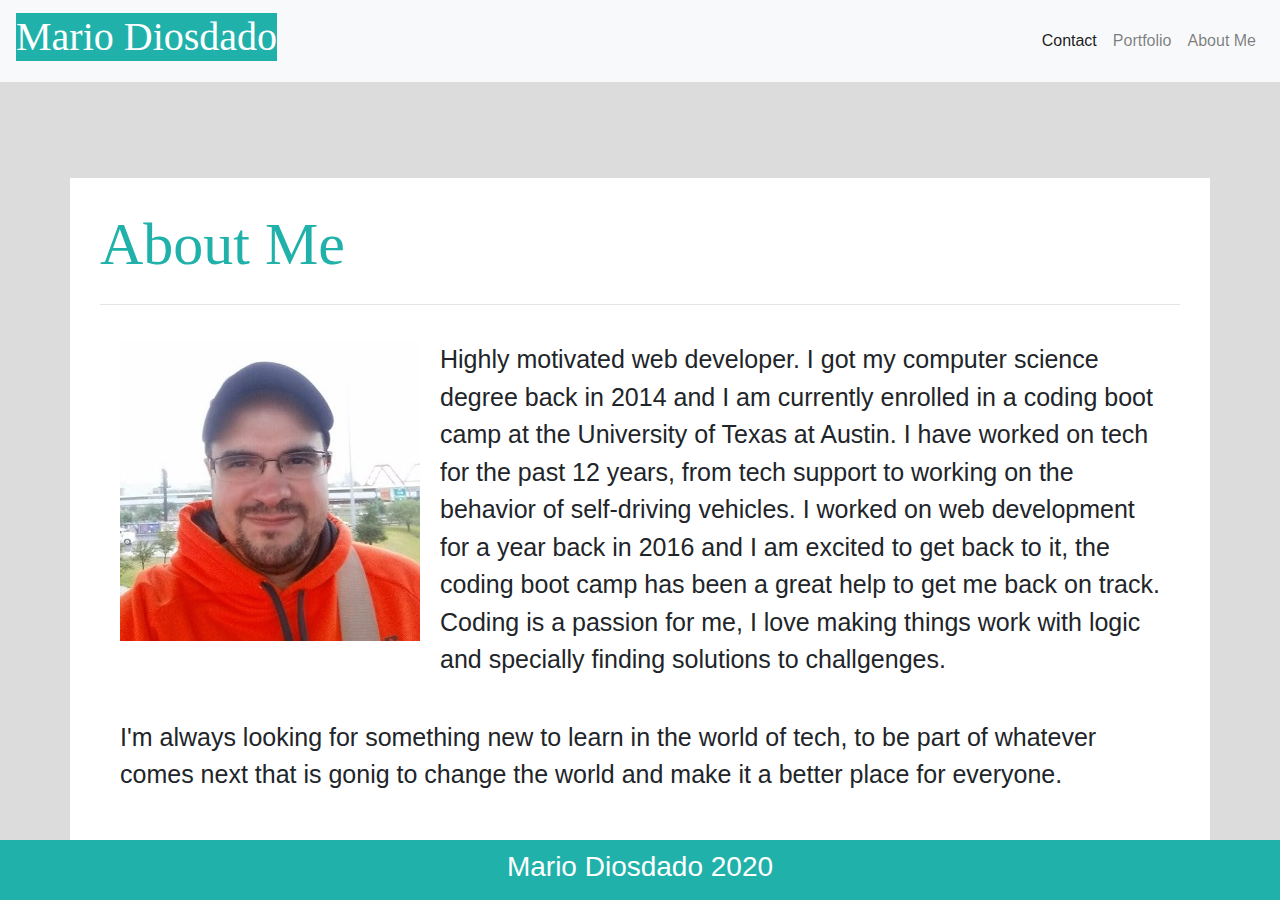
==== index.html @ bbf00029 "Portfolio and readme updated" ====
<!DOCTYPE html>
<html lang="en">

<head>
    <meta charset="UTF-8">
    <meta name="viewport" content="width=device-width, initial-scale=1.0">
    <title>Mario Diosdado</title>
    <link rel="stylesheet" href="https://stackpath.bootstrapcdn.com/bootstrap/4.5.2/css/bootstrap.min.css"
        integrity="sha384-JcKb8q3iqJ61gNV9KGb8thSsNjpSL0n8PARn9HuZOnIxN0hoP+VmmDGMN5t9UJ0Z" crossorigin="anonymous">
    <script src="https://code.jquery.com/jquery-3.5.1.slim.min.js"
        integrity="sha384-DfXdz2htPH0lsSSs5nCTpuj/zy4C+OGpamoFVy38MVBnE+IbbVYUew+OrCXaRkfj"
        crossorigin="anonymous"></script>
    <script src="https://cdn.jsdelivr.net/npm/popper.js@1.16.1/dist/umd/popper.min.js"
        integrity="sha384-9/reFTGAW83EW2RDu2S0VKaIzap3H66lZH81PoYlFhbGU+6BZp6G7niu735Sk7lN"
        crossorigin="anonymous"></script>
    <script src="https://stackpath.bootstrapcdn.com/bootstrap/4.5.2/js/bootstrap.min.js"
        integrity="sha384-B4gt1jrGC7Jh4AgTPSdUtOBvfO8shuf57BaghqFfPlYxofvL8/KUEfYiJOMMV+rV"
        crossorigin="anonymous"></script>
    <link rel="stylesheet" href="Assets/css/style.css">

</head>

<body>
    <!-- Navigation bar -->
    <nav class="navbar navbar-expand-lg navbar-light bg-light">
        <a class="navbar-brand" href="index.html">
            <h1>Mario Diosdado</h1>
        </a>
        <button class="navbar-toggler" type="button" data-toggle="collapse" data-target="#navbarNavAltMarkup"
            aria-controls="navbarNavAltMarkup" aria-expanded="false" aria-label="Toggle navigation">
            <span class="navbar-toggler-icon"></span>
        </button>
        <div class="collapse navbar-collapse" id="navbarNavAltMarkup">
            <div class="navbar-nav">
                <a class="nav-link active" href="contact.html">Contact <span class="sr-only">(current)</span></a>
                <a class="nav-link" href="portfolio.html">Portfolio</a>
                <a class="nav-link" href="index.html">About Me</a>
            </div>
        </div>
    </nav>
    <br><br><br><br>
    <!-- Container for the main area -->
    <div class="container">
        <div class="row">
            <div class="col-md-12">
                <h1>About Me</h1>
            </div>
        </div>

        <hr>
        <!-- Image and about me section -->
        <main class="row">
            <div class="col-md-12">
                <img class="float-left img-fluid" src="Assets/Images/profile.jpg" alt="Mario Diosdado">
                <p>Highly motivated web developer. I got my computer science degree back in 2014 and I am currently
                    enrolled in a coding boot camp at the University of Texas at Austin.
                    I have worked on tech for the past 12 years, from tech support to working on the behavior of
                    self-driving vehicles.
                    I worked on web development for a year back in 2016 and I am excited to get back to it, the coding
                    boot camp has been a great help to get me back on track.
                    Coding is a passion for me, I love making things work with logic and specially finding solutions to
                    challgenges.
                </p>
            </div>
        </main>

        <div class="row">
            <div class="col-md-12">
                <p>I'm always looking for something new to learn in the world of tech, to be part of whatever comes next
                    that is gonig to change the world and make it a better place for everyone.
                </p>
            </div>
        </div>

    </div>
    <br>
    <!-- Footer section -->
    <footer>
        <div class="row">
            <div class="col-md-12">
                <h3>Mario Diosdado 2020</h3>
            </div>
        </div>
    </footer>


</body>

</html>
---- Assets/css/style.css ----
/* Navbar styles */
.navbar-nav { 
    margin-left: auto; 
} 

nav h1{
    color: white;
    background-color: lightseagreen;
    font-family: Cambria, Cochin, Georgia, Times, 'Times New Roman', serif;
}

p {
    font-size: 25px;
    margin: 20px;
}


body {
    background-color: gainsboro;
}
/* container stlye */
.container {
    background-color: white;
    padding: 30px;
   
}

.container h1 {
    font-size: 60px;
    font-family: Cambria, Cochin, Georgia, Times, 'Times New Roman', serif;
    font-weight: 300;
    color: lightseagreen;
}

img.float-left {
    margin: 20px;
    margin-bottom: 10px;

}

.btn-primary {
    background-color: lightseagreen;
    
}

.btn-primary:hover {
    background-color: rgb(84, 184, 167);
}
/* Class to center portfolio */
.center {
    display: block;
    margin-left: auto;
    margin-right: auto;
    margin-bottom: 20px;
}
/* Footer styles */
footer {
    position: fixed;
    bottom: 0;
    width: 100%;
    height: 60px;
    padding-top: 10px;
    left: 0;
    right: 0;
    background-color: lightseagreen;
    color: white;
    text-align: center;
}
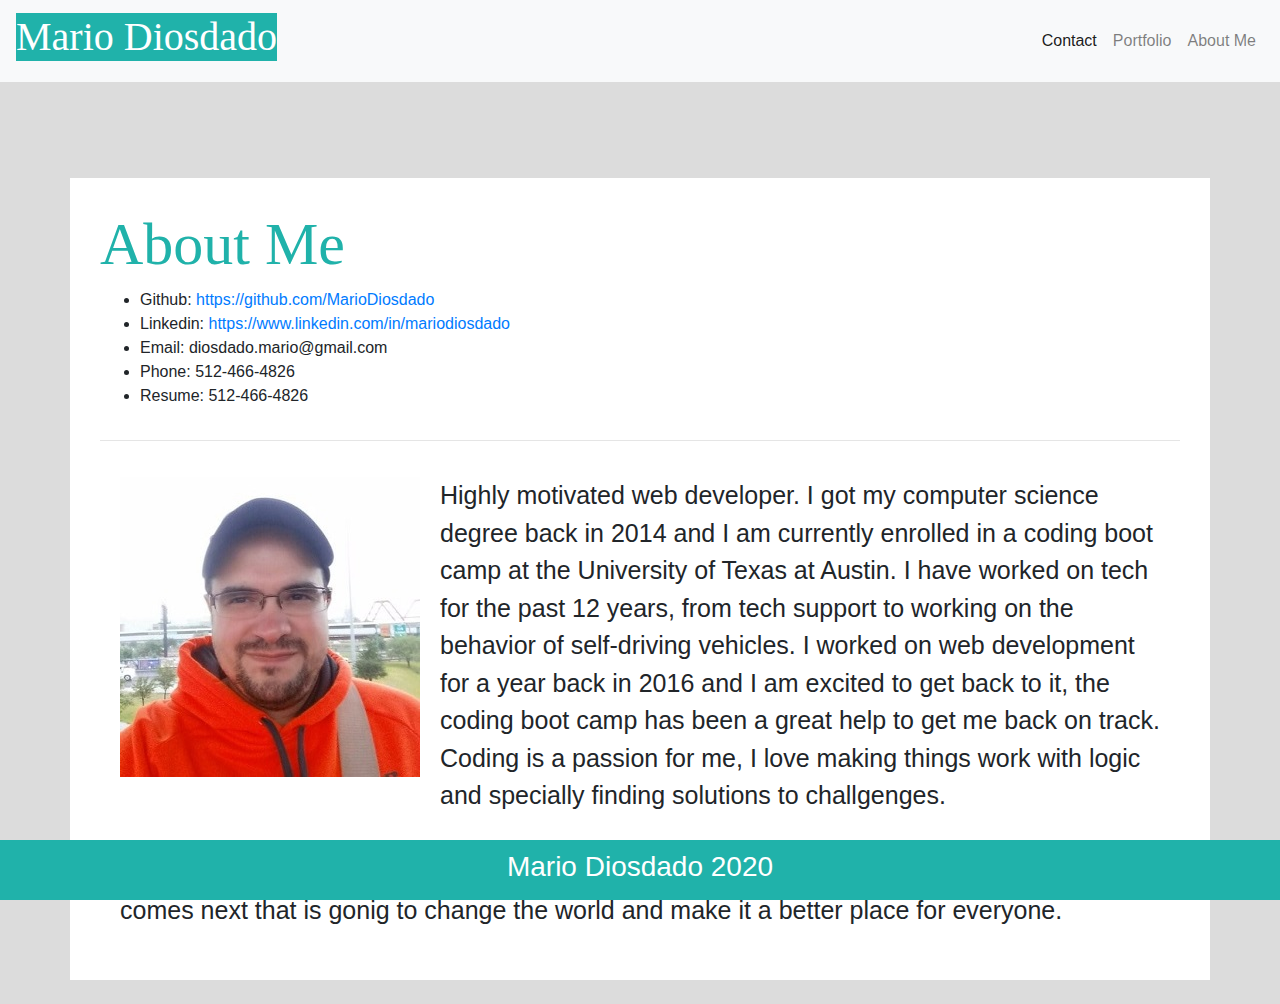
==== commit 078ef70d: "Added ul with info items and resume" ====
--- a/index.html
+++ b/index.html
@@ -44,6 +44,13 @@
         <div class="row">
             <div class="col-md-12">
                 <h1>About Me</h1>
+                <ul>
+                    <li>Github: <a href="https://github.com/MarioDiosdado">https://github.com/MarioDiosdado</a></li>
+                    <li>Linkedin: <a href="https://www.linkedin.com/in/mariodiosdado">https://www.linkedin.com/in/mariodiosdado</a></li>
+                    <li>Email: diosdado.mario@gmail.com</li>
+                    <li>Phone: 512-466-4826</li>
+                    <li>Resume: 512-466-4826</li>
+                </ul>
             </div>
         </div>
 
--- a/Assets/css/style.css
+++ b/Assets/css/style.css
@@ -65,4 +65,5 @@
     background-color: lightseagreen;
     color: white;
     text-align: center;
-}+}
+
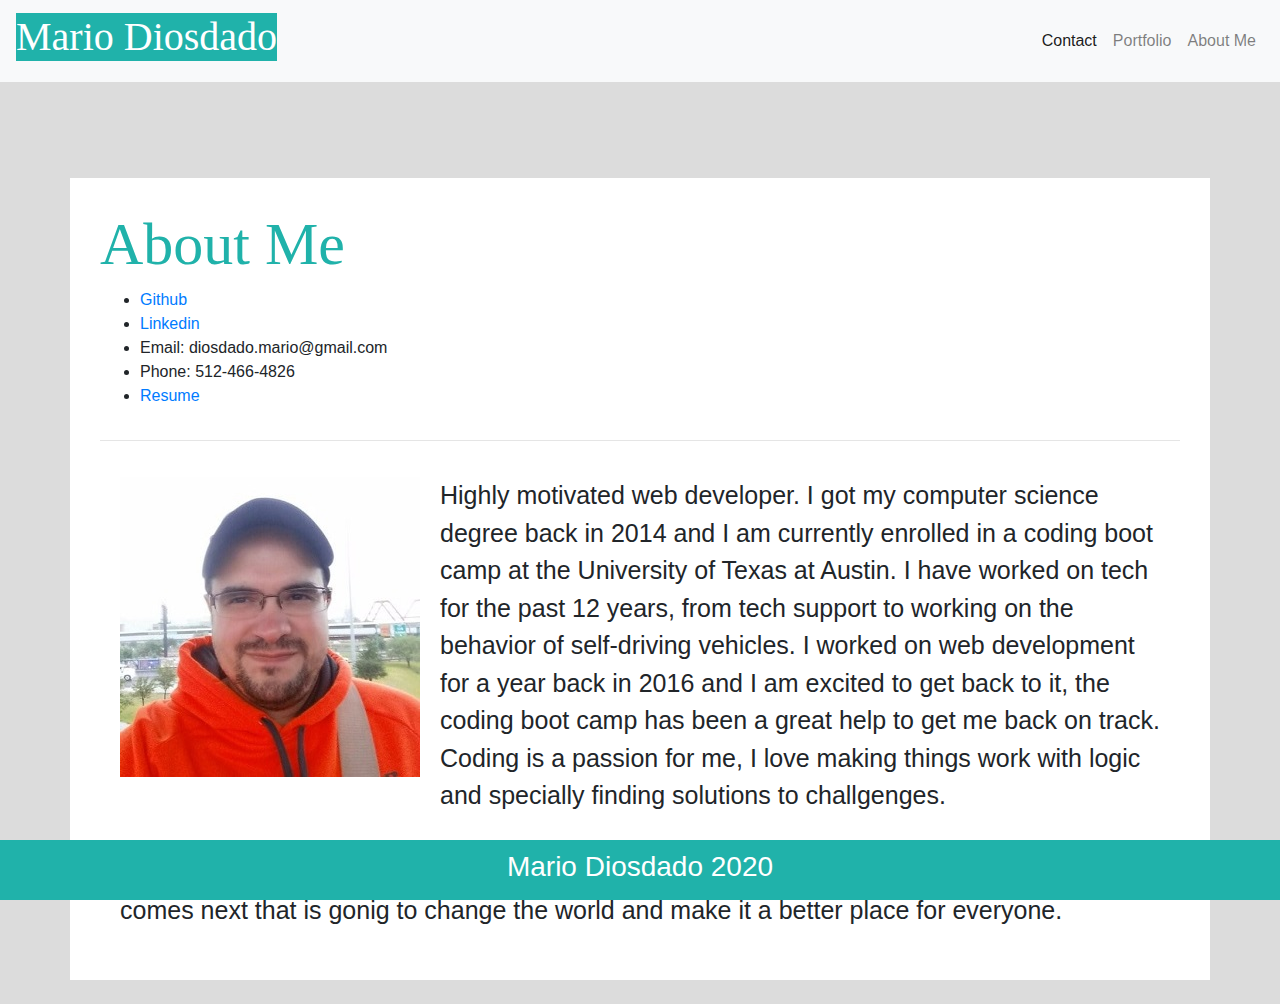
==== commit cda9a15d: "index ready" ====
--- a/index.html
+++ b/index.html
@@ -45,11 +45,11 @@
             <div class="col-md-12">
                 <h1>About Me</h1>
                 <ul>
-                    <li>Github: <a href="https://github.com/MarioDiosdado">https://github.com/MarioDiosdado</a></li>
-                    <li>Linkedin: <a href="https://www.linkedin.com/in/mariodiosdado">https://www.linkedin.com/in/mariodiosdado</a></li>
+                    <li><a href="https://github.com/MarioDiosdado">Github</a></li>
+                    <li><a href="https://www.linkedin.com/in/mariodiosdado">Linkedin</a></li>
                     <li>Email: diosdado.mario@gmail.com</li>
                     <li>Phone: 512-466-4826</li>
-                    <li>Resume: 512-466-4826</li>
+                    <li><a href="https://raw.githubusercontent.com/MarioDiosdado/mariodiosdado.github.io/078ef70dcb028cdf75b789ae1cb20a7131cfd253/Assets/Images/Mario%20Diosdado%202020.pdf">Resume</a></li></li>
                 </ul>
             </div>
         </div>
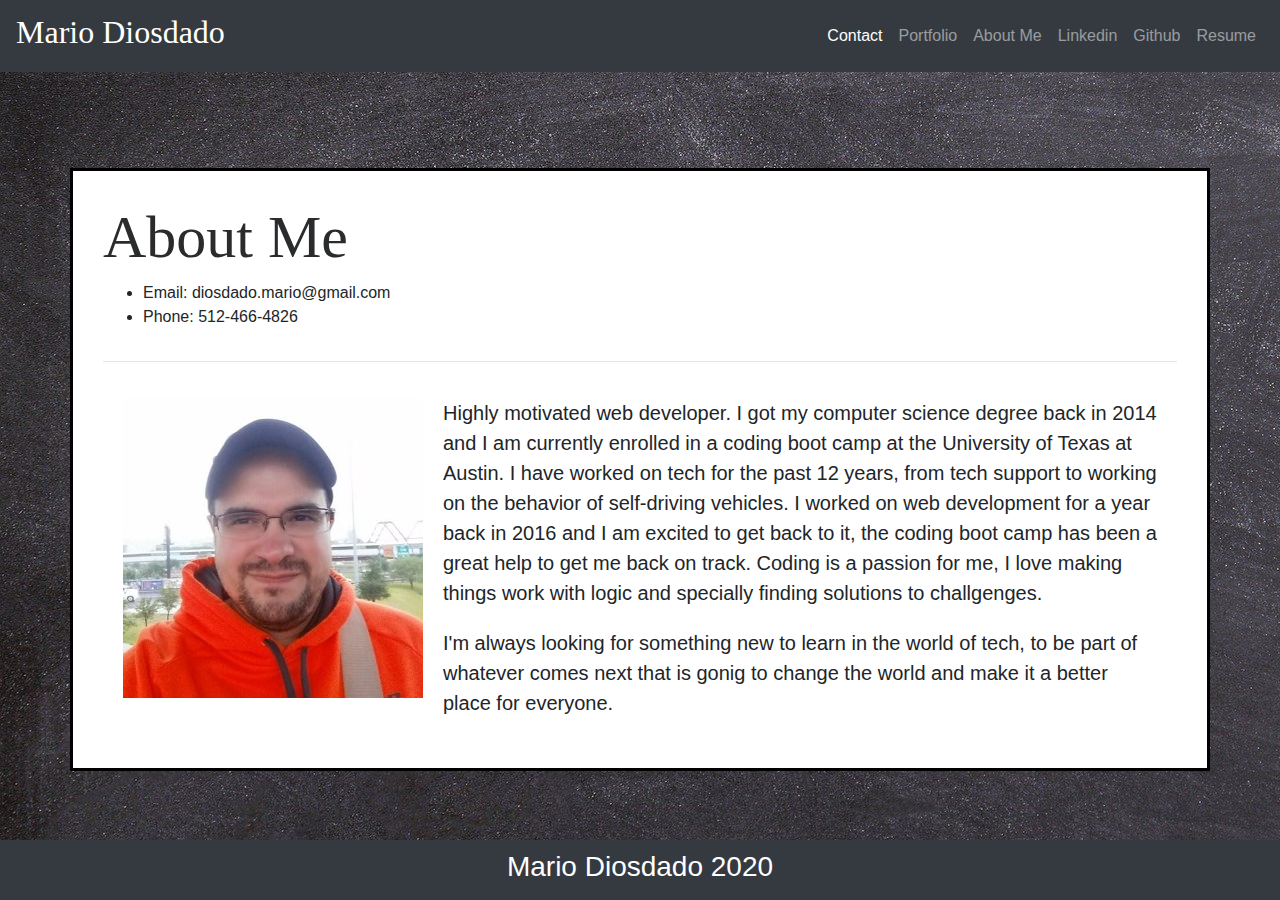
==== commit 5f855fe8: "Added styles" ====
--- a/index.html
+++ b/index.html
@@ -22,9 +22,9 @@
 
 <body>
     <!-- Navigation bar -->
-    <nav class="navbar navbar-expand-lg navbar-light bg-light">
+    <nav class="navbar navbar-expand-lg navbar-dark bg-dark">
         <a class="navbar-brand" href="index.html">
-            <h1>Mario Diosdado</h1>
+            <h2>Mario Diosdado</h2>
         </a>
         <button class="navbar-toggler" type="button" data-toggle="collapse" data-target="#navbarNavAltMarkup"
             aria-controls="navbarNavAltMarkup" aria-expanded="false" aria-label="Toggle navigation">
@@ -35,6 +35,10 @@
                 <a class="nav-link active" href="contact.html">Contact <span class="sr-only">(current)</span></a>
                 <a class="nav-link" href="portfolio.html">Portfolio</a>
                 <a class="nav-link" href="index.html">About Me</a>
+                <a class="nav-link" href="https://www.linkedin.com/in/mariodiosdado" target="_blank">Linkedin</a>
+                <a class="nav-link" href="https://github.com/MarioDiosdado" target="_blank">Github</a>
+                <a class="nav-link" href="https://raw.githubusercontent.com/MarioDiosdado/mariodiosdado.github.io/078ef70dcb028cdf75b789ae1cb20a7131cfd253/Assets/Images/Mario%20Diosdado%202020.pdf">Resume</a>
+                
             </div>
         </div>
     </nav>
@@ -45,11 +49,8 @@
             <div class="col-md-12">
                 <h1>About Me</h1>
                 <ul>
-                    <li><a href="https://github.com/MarioDiosdado">Github</a></li>
-                    <li><a href="https://www.linkedin.com/in/mariodiosdado">Linkedin</a></li>
                     <li>Email: diosdado.mario@gmail.com</li>
                     <li>Phone: 512-466-4826</li>
-                    <li><a href="https://raw.githubusercontent.com/MarioDiosdado/mariodiosdado.github.io/078ef70dcb028cdf75b789ae1cb20a7131cfd253/Assets/Images/Mario%20Diosdado%202020.pdf">Resume</a></li></li>
                 </ul>
             </div>
         </div>
@@ -68,14 +69,15 @@
                     Coding is a passion for me, I love making things work with logic and specially finding solutions to
                     challgenges.
                 </p>
+                <p>I'm always looking for something new to learn in the world of tech, to be part of whatever comes next
+                    that is gonig to change the world and make it a better place for everyone.
+                </p>
             </div>
         </main>
 
         <div class="row">
             <div class="col-md-12">
-                <p>I'm always looking for something new to learn in the world of tech, to be part of whatever comes next
-                    that is gonig to change the world and make it a better place for everyone.
-                </p>
+
             </div>
         </div>
 
--- a/Assets/css/style.css
+++ b/Assets/css/style.css
@@ -1,27 +1,33 @@
-/* Navbar styles */
+
+
 .navbar-nav { 
     margin-left: auto; 
+
 } 
 
-nav h1{
+nav h2{
     color: white;
-    background-color: lightseagreen;
+    
     font-family: Cambria, Cochin, Georgia, Times, 'Times New Roman', serif;
 }
 
 p {
-    font-size: 25px;
+    font-size: 20px;
     margin: 20px;
 }
 
 
 body {
+    background-image: url("../Images/background.jpg");
     background-color: gainsboro;
+    
 }
 /* container stlye */
 .container {
     background-color: white;
     padding: 30px;
+    border-style: solid;
+    border-color: black;
    
 }
 
@@ -29,7 +35,7 @@
     font-size: 60px;
     font-family: Cambria, Cochin, Georgia, Times, 'Times New Roman', serif;
     font-weight: 300;
-    color: lightseagreen;
+    color: #292b2c;
 }
 
 img.float-left {
@@ -39,7 +45,7 @@
 }
 
 .btn-primary {
-    background-color: lightseagreen;
+    background-color:#292b2c;
     
 }
 
@@ -62,7 +68,7 @@
     padding-top: 10px;
     left: 0;
     right: 0;
-    background-color: lightseagreen;
+    background-color: #343a40;
     color: white;
     text-align: center;
 }
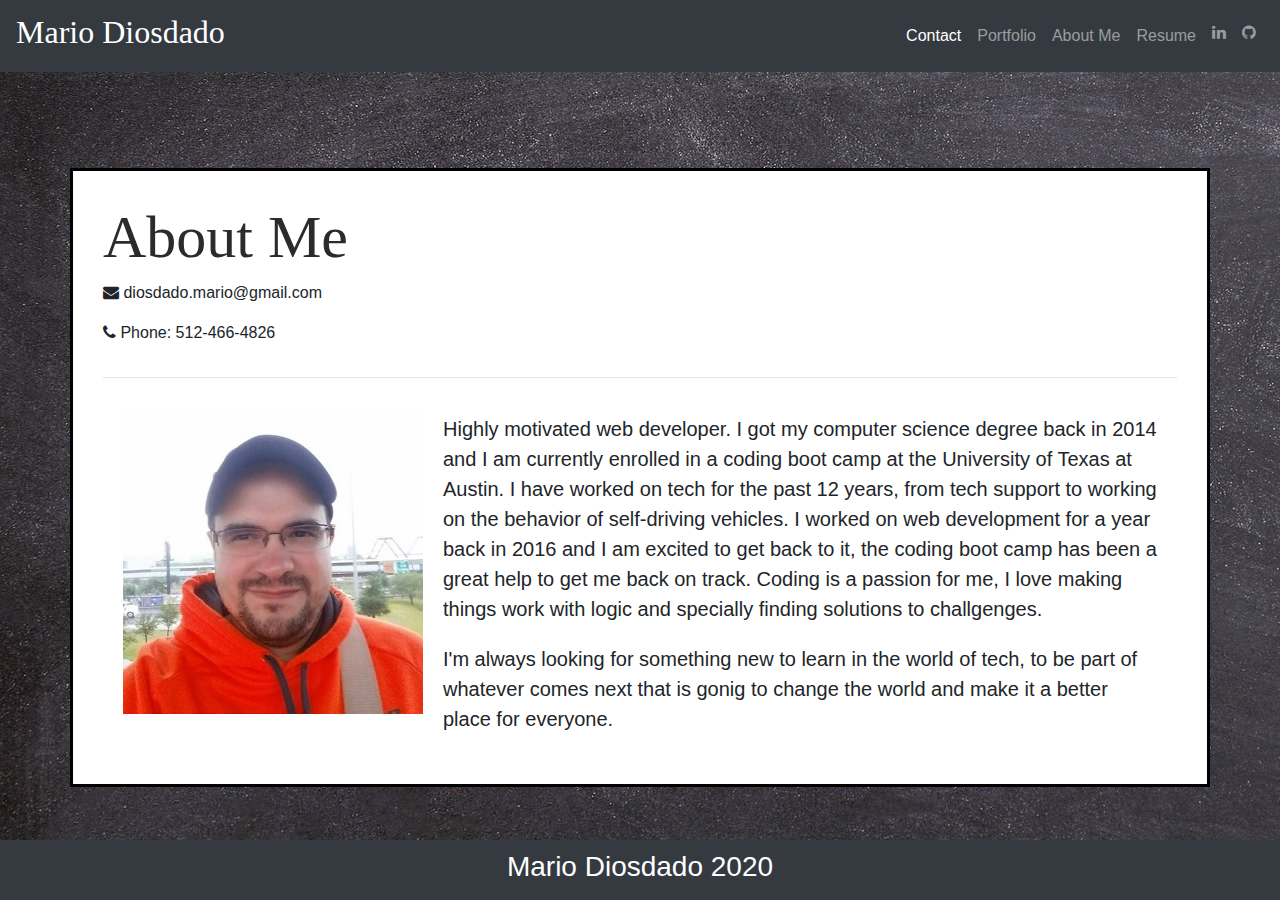
==== commit f2e72ee8: "Added icons" ====
--- a/index.html
+++ b/index.html
@@ -17,6 +17,7 @@
         integrity="sha384-B4gt1jrGC7Jh4AgTPSdUtOBvfO8shuf57BaghqFfPlYxofvL8/KUEfYiJOMMV+rV"
         crossorigin="anonymous"></script>
     <link rel="stylesheet" href="Assets/css/style.css">
+    <link rel="stylesheet" href="https://cdnjs.cloudflare.com/ajax/libs/font-awesome/4.7.0/css/font-awesome.min.css">
 
 </head>
 
@@ -35,9 +36,9 @@
                 <a class="nav-link active" href="contact.html">Contact <span class="sr-only">(current)</span></a>
                 <a class="nav-link" href="portfolio.html">Portfolio</a>
                 <a class="nav-link" href="index.html">About Me</a>
-                <a class="nav-link" href="https://www.linkedin.com/in/mariodiosdado" target="_blank">Linkedin</a>
-                <a class="nav-link" href="https://github.com/MarioDiosdado" target="_blank">Github</a>
                 <a class="nav-link" href="https://raw.githubusercontent.com/MarioDiosdado/mariodiosdado.github.io/078ef70dcb028cdf75b789ae1cb20a7131cfd253/Assets/Images/Mario%20Diosdado%202020.pdf">Resume</a>
+                <a class="nav-link fa fa-linkedin" href="https://www.linkedin.com/in/mariodiosdado" target="_blank"></a>
+                <a class="nav-link fa fa-github" href="https://github.com/MarioDiosdado" target="_blank"></a>
                 
             </div>
         </div>
@@ -48,10 +49,8 @@
         <div class="row">
             <div class="col-md-12">
                 <h1>About Me</h1>
-                <ul>
-                    <li>Email: diosdado.mario@gmail.com</li>
-                    <li>Phone: 512-466-4826</li>
-                </ul>
+                    <p><i class="fa fa-envelope"></i> diosdado.mario@gmail.com</p>
+                    <p><i class="fa fa-phone"></i> Phone: 512-466-4826</p>
             </div>
         </div>
 
--- a/Assets/css/style.css
+++ b/Assets/css/style.css
@@ -11,7 +11,7 @@
     font-family: Cambria, Cochin, Georgia, Times, 'Times New Roman', serif;
 }
 
-p {
+main p {
     font-size: 20px;
     margin: 20px;
 }
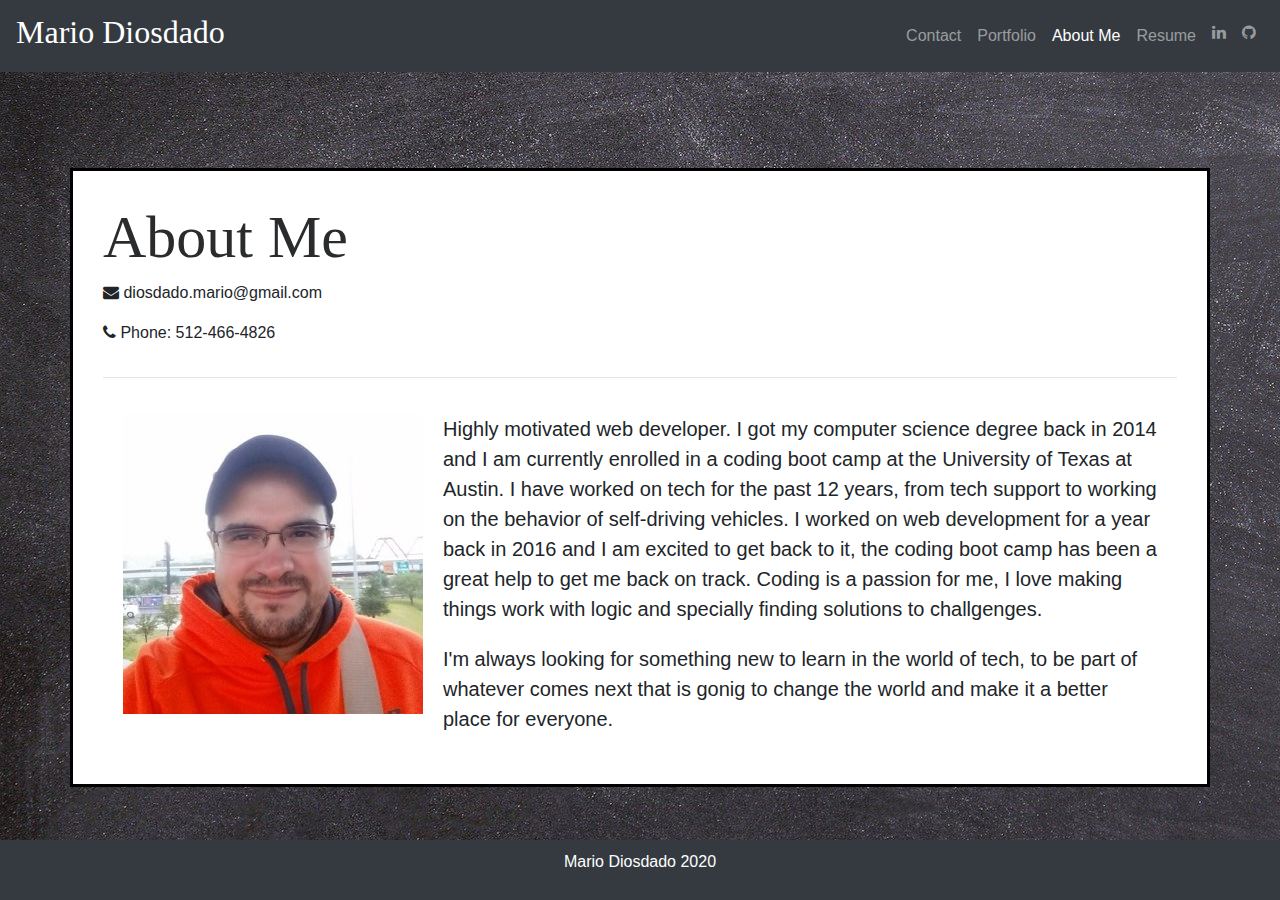
==== commit 4062d3f1: "Fixed active link issue" ====
--- a/index.html
+++ b/index.html
@@ -33,13 +33,12 @@
         </button>
         <div class="collapse navbar-collapse" id="navbarNavAltMarkup">
             <div class="navbar-nav">
-                <a class="nav-link active" href="contact.html">Contact <span class="sr-only">(current)</span></a>
+                <a class="nav-link" href="contact.html">Contact </a>
                 <a class="nav-link" href="portfolio.html">Portfolio</a>
-                <a class="nav-link" href="index.html">About Me</a>
+                <a class="nav-link active" href="index.html">About Me<span class="sr-only">(current)</span></a>
                 <a class="nav-link" href="https://raw.githubusercontent.com/MarioDiosdado/mariodiosdado.github.io/078ef70dcb028cdf75b789ae1cb20a7131cfd253/Assets/Images/Mario%20Diosdado%202020.pdf">Resume</a>
                 <a class="nav-link fa fa-linkedin" href="https://www.linkedin.com/in/mariodiosdado" target="_blank"></a>
                 <a class="nav-link fa fa-github" href="https://github.com/MarioDiosdado" target="_blank"></a>
-                
             </div>
         </div>
     </nav>
@@ -86,7 +85,7 @@
     <footer>
         <div class="row">
             <div class="col-md-12">
-                <h3>Mario Diosdado 2020</h3>
+                <p>Mario Diosdado 2020</p>
             </div>
         </div>
     </footer>
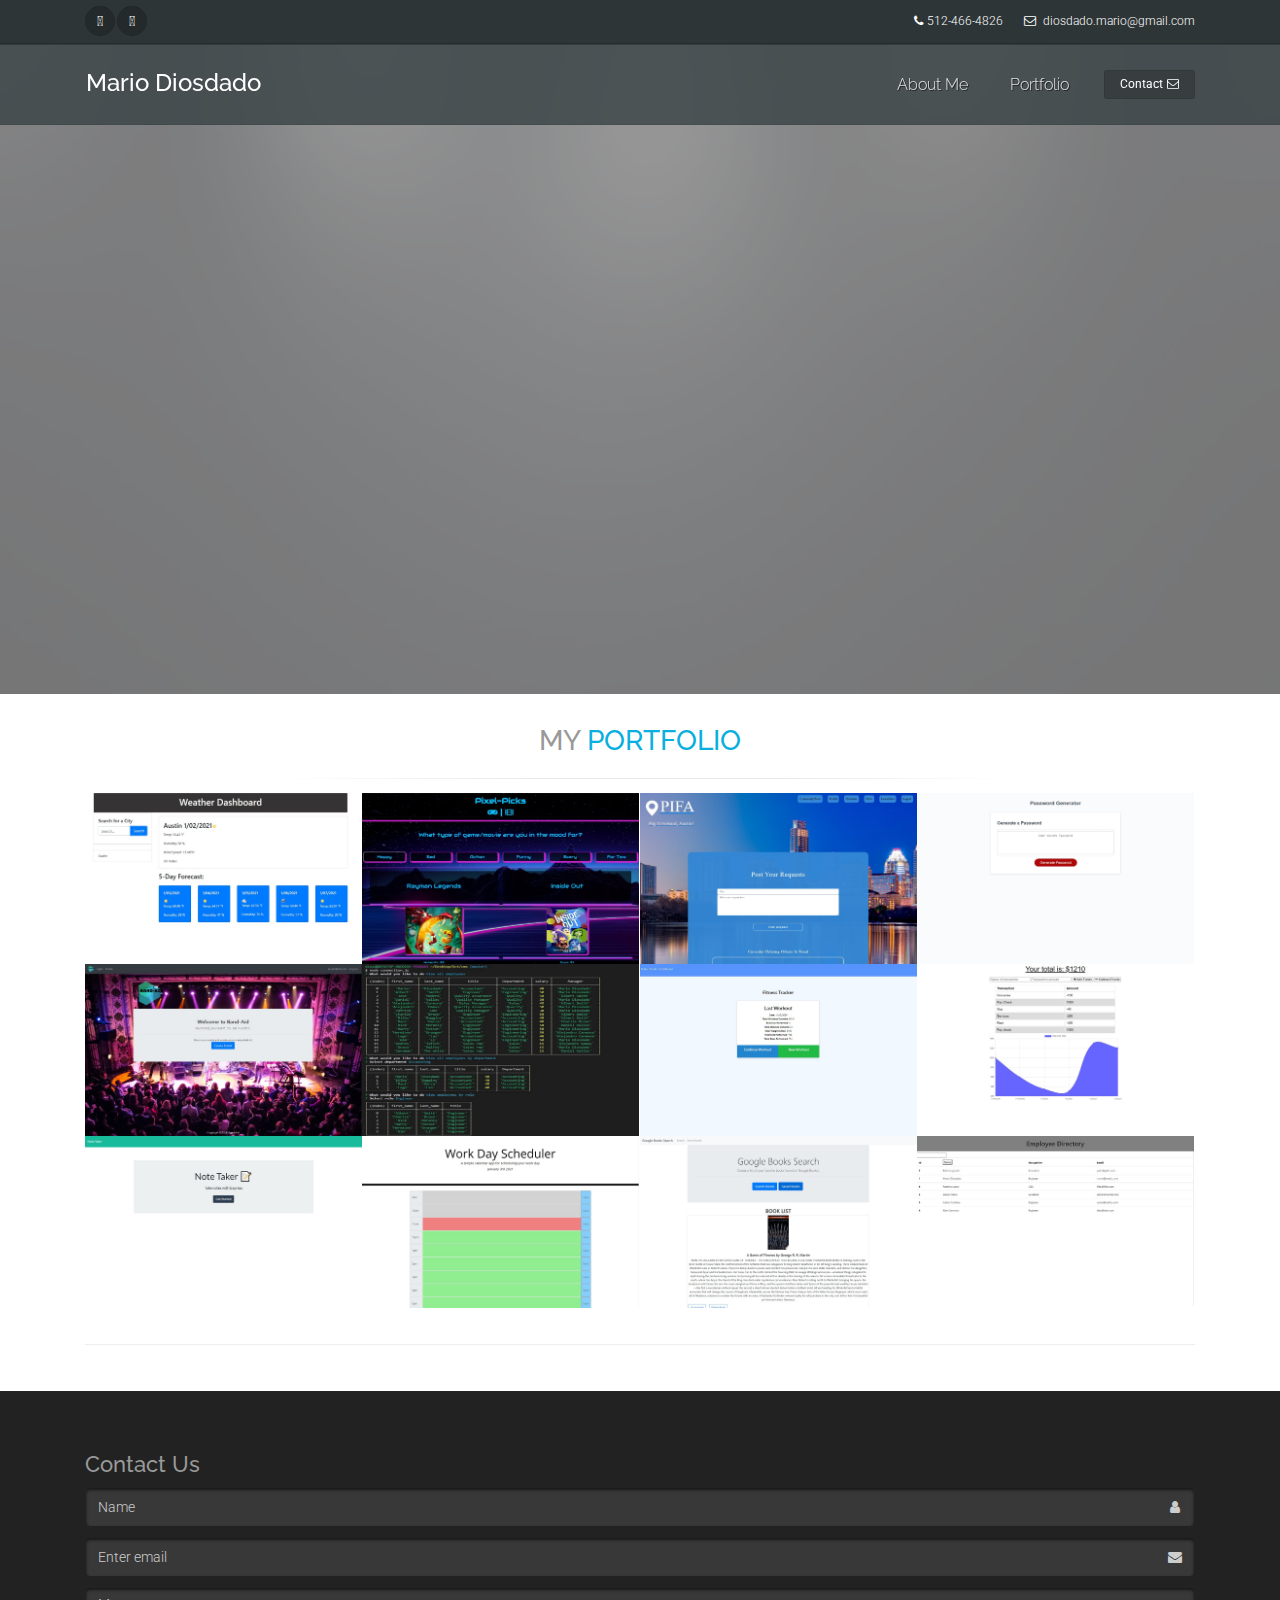
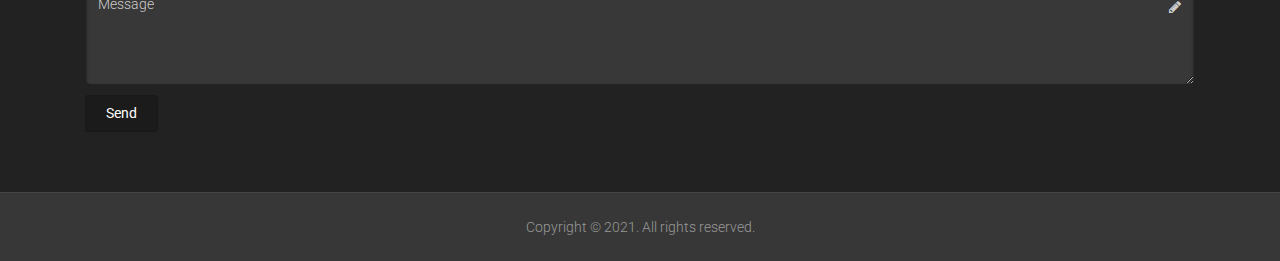
==== commit 772f3b3e: "fixed name" ====
--- a/index.html
+++ b/index.html
@@ -1,96 +1,742 @@
 <!DOCTYPE html>
-<html lang="en">
+<html dir="ltr" lang="en">
 
 <head>
-    <meta charset="UTF-8">
-    <meta name="viewport" content="width=device-width, initial-scale=1.0">
-    <title>Mario Diosdado</title>
-    <link rel="stylesheet" href="https://stackpath.bootstrapcdn.com/bootstrap/4.5.2/css/bootstrap.min.css"
-        integrity="sha384-JcKb8q3iqJ61gNV9KGb8thSsNjpSL0n8PARn9HuZOnIxN0hoP+VmmDGMN5t9UJ0Z" crossorigin="anonymous">
-    <script src="https://code.jquery.com/jquery-3.5.1.slim.min.js"
-        integrity="sha384-DfXdz2htPH0lsSSs5nCTpuj/zy4C+OGpamoFVy38MVBnE+IbbVYUew+OrCXaRkfj"
-        crossorigin="anonymous"></script>
-    <script src="https://cdn.jsdelivr.net/npm/popper.js@1.16.1/dist/umd/popper.min.js"
-        integrity="sha384-9/reFTGAW83EW2RDu2S0VKaIzap3H66lZH81PoYlFhbGU+6BZp6G7niu735Sk7lN"
-        crossorigin="anonymous"></script>
-    <script src="https://stackpath.bootstrapcdn.com/bootstrap/4.5.2/js/bootstrap.min.js"
-        integrity="sha384-B4gt1jrGC7Jh4AgTPSdUtOBvfO8shuf57BaghqFfPlYxofvL8/KUEfYiJOMMV+rV"
-        crossorigin="anonymous"></script>
-    <link rel="stylesheet" href="Assets/css/style.css">
-    <link rel="stylesheet" href="https://cdnjs.cloudflare.com/ajax/libs/font-awesome/4.7.0/css/font-awesome.min.css">
+  <meta charset="utf-8">
+  <title>Mario Diosdado | Portfolio</title>
+  <meta name="author" content="author">
+
+  <!-- Mobile Meta -->
+  <meta name="viewport" content="width=device-width, initial-scale=1, shrink-to-fit=no">
+
+  <!-- Favicon -->
+  <link rel="shortcut icon" href="images/favicon.ico">
+
+  <!-- Web Fonts -->
+  <link href="https://fonts.googleapis.com/css?family=Roboto:300,300i,400,400i,500,500i,700,700i" rel="stylesheet">
+  <link href="https://fonts.googleapis.com/css?family=Raleway:300,400,700" rel="stylesheet">
+  <link href="https://fonts.googleapis.com/css?family=Pacifico" rel="stylesheet">
+  <link href="https://fonts.googleapis.com/css?family=PT+Serif" rel="stylesheet">
+
+  <!-- Bootstrap core CSS -->
+  <link href="bootstrap/css/bootstrap.css" rel="stylesheet">
+
+  <!-- Font Awesome CSS -->
+  <link href="fonts/font-awesome/css/font-awesome.css" rel="stylesheet">
+  <link rel="stylesheet" href="https://pro.fontawesome.com/releases/v5.10.0/css/all.css"
+    integrity="sha384-AYmEC3Yw5cVb3ZcuHtOA93w35dYTsvhLPVnYs9eStHfGJvOvKxVfELGroGkvsg+p" crossorigin="anonymous" />
+
+
+  <!-- Plugins -->
+  <link href="plugins/magnific-popup/magnific-popup.css" rel="stylesheet">
+  <link href="plugins/rs-plugin-5/css/settings.css" rel="stylesheet">
+  <link href="plugins/rs-plugin-5/css/layers.css" rel="stylesheet">
+  <link href="plugins/rs-plugin-5/css/navigation.css" rel="stylesheet">
+  <link href="css/animations.css" rel="stylesheet">
+  <link href="plugins/slick/slick.css" rel="stylesheet">
+
+  <!-- The Project's core CSS file -->
+  <!-- Use css/rtl_style.css for RTL version -->
+  <link href="css/style.css" rel="stylesheet">
+  <!-- The Project's Typography CSS file, includes used fonts -->
+  <!-- Used font for body: Roboto -->
+  <!-- Used font for headings: Raleway -->
+  <!-- Use css/rtl_typography-default.css for RTL version -->
+  <link href="css/typography-default.css" rel="stylesheet">
+  <!-- Color Scheme (In order to change the color scheme, replace the blue.css with the color scheme that you prefer) -->
+  <link href="css/skins/light_blue.css" rel="stylesheet">
+
+  <!-- Custom css -->
+  <link href="css/custom.css" rel="stylesheet">
 
 </head>
 
-<body>
-    <!-- Navigation bar -->
-    <nav class="navbar navbar-expand-lg navbar-dark bg-dark">
-        <a class="navbar-brand" href="index.html">
-            <h2>Mario Diosdado</h2>
-        </a>
-        <button class="navbar-toggler" type="button" data-toggle="collapse" data-target="#navbarNavAltMarkup"
-            aria-controls="navbarNavAltMarkup" aria-expanded="false" aria-label="Toggle navigation">
-            <span class="navbar-toggler-icon"></span>
-        </button>
-        <div class="collapse navbar-collapse" id="navbarNavAltMarkup">
-            <div class="navbar-nav">
-                <a class="nav-link" href="contact.html">Contact </a>
-                <a class="nav-link" href="portfolio.html">Portfolio</a>
-                <a class="nav-link active" href="index.html">About Me<span class="sr-only">(current)</span></a>
-                <a class="nav-link" href="https://raw.githubusercontent.com/MarioDiosdado/mariodiosdado.github.io/078ef70dcb028cdf75b789ae1cb20a7131cfd253/Assets/Images/Mario%20Diosdado%202020.pdf">Resume</a>
-                <a class="nav-link fa fa-linkedin" href="https://www.linkedin.com/in/mariodiosdado" target="_blank"></a>
-                <a class="nav-link fa fa-github" href="https://github.com/MarioDiosdado" target="_blank"></a>
-            </div>
+<!-- body classes:  -->
+<!-- "boxed": boxed layout mode e.g. <body class="boxed"> -->
+<!-- "pattern-1 ... pattern-9": background patterns for boxed layout mode e.g. <body class="boxed pattern-1"> -->
+<!-- "transparent-header": makes the header transparent and pulls the banner to top -->
+<!-- "gradient-background-header": applies gradient background to header -->
+<!-- "page-loader-1 ... page-loader-6": add a page loader to the page (more info @components-page-loaders.html) -->
+
+<body class="transparent-header front-page ">
+
+  <!-- scrollToTop -->
+  <!-- ================ -->
+  <div class="scrollToTop circle"><i class="fa fa-angle-up"></i></div>
+
+  <!-- page wrapper start -->
+  <!-- ================ -->
+  <div class="page-wrapper">
+    <!-- header-container start -->
+    <div class="header-container">
+      <!-- header-top start -->
+      <!-- classes:  -->
+      <!-- "dark": dark version of header top e.g. class="header-top dark" -->
+      <!-- "colored": colored version of header top e.g. class="header-top colored" -->
+      <!-- ================ -->
+      <div class="header-top dark">
+        <div class="container">
+          <div class="row">
+            <div class="col-2 col-md-5">
+              <!-- header-top-first start -->
+              <!-- ================ -->
+              <div class="header-top-first clearfix">
+                <ul class="social-links circle small clearfix hidden-sm-down">
+                  <li class="linkedin"><a href="https://www.linkedin.com/in/mariodiosdado/"><i
+                        class="fab fa-linkedin"></i></a></li>
+                  <li class="pinterest"><a href="https://github.com/MarioDiosdado"><i class="fab fa-github"></i></a>
+                  </li>
+                </ul>
+                <div class="social-links hidden-md-up circle small">
+                  <div class="btn-group dropdown">
+                    <button id="header-top-drop-1" type="button" class="btn dropdown-toggle dropdown-toggle--no-caret"
+                      data-toggle="dropdown" aria-haspopup="true" aria-expanded="false"><i
+                        class="fa fa-share-alt"></i></button>
+                    <ul class="dropdown-menu dropdown-animation" aria-labelledby="header-top-drop-1">
+                      <li class="linkedin"><a href="https://www.linkedin.com/in/mariodiosdado/"><i
+                            class="fa fa-linkedin"></i></a></li>
+                      <li class="pinterest"><a href="https://github.com/MarioDiosdado"><i class="fa fa-github"></i></a>
+                      </li>
+                    </ul>
+                  </div>
+                </div>
+              </div>
+              <!-- header-top-first end -->
+            </div>
+            <div class="col-10 col-md-7">
+
+              <!-- header-top-second start -->
+              <!-- ================ -->
+              <div id="header-top-second" class="clearfix text-right">
+                <ul class="list-inline">
+                  <li class="list-inline-item"><i class="fa fa-phone pr-1 pl-10"></i>512-466-4826</li>
+                  <li class="list-inline-item"><i class="fa fa-envelope-o pr-1 pl-10"></i> diosdado.mario@gmail.com</li>
+                </ul>
+              </div>
+              <!-- header-top-second end -->
+
+            </div>
+          </div>
         </div>
-    </nav>
-    <br><br><br><br>
-    <!-- Container for the main area -->
-    <div class="container">
-        <div class="row">
-            <div class="col-md-12">
-                <h1>About Me</h1>
-                    <p><i class="fa fa-envelope"></i> diosdado.mario@gmail.com</p>
-                    <p><i class="fa fa-phone"></i> Phone: 512-466-4826</p>
-            </div>
+      </div>
+      <!-- header-top end -->
+
+      <!-- header start -->
+      <!-- classes:  -->
+      <!-- "fixed": enables fixed navigation mode (sticky menu) e.g. class="header fixed clearfix" -->
+      <!-- "fixed-desktop": enables fixed navigation only for desktop devices e.g. class="header fixed fixed-desktop clearfix" -->
+      <!-- "fixed-all": enables fixed navigation only for all devices desktop and mobile e.g. class="header fixed fixed-desktop clearfix" -->
+      <!-- "dark": dark version of header e.g. class="header dark clearfix" -->
+      <!-- "centered": mandatory class for the centered logo layout -->
+      <!-- ================ -->
+      <header class="header dark fixed fixed-desktop clearfix">
+        <div class="container">
+          <div class="row">
+            <div class="col-md-auto hidden-md-down pl-3">
+              <!-- header-first start -->
+              <!-- ================ -->
+              <div class="header-first clearfix">
+
+                <!-- logo -->
+                <!-- <div id="logo" class="logo"> -->
+                <!-- <a href="index.html"><img id="logo_img" src="images/logo_light_blue.png" alt="The Project"></a> -->
+                <h3>Mario Diosdado</h3>
+                <!-- </div> -->
+
+                <!-- name-and-slogan -->
+                <!-- <div class="site-slogan">
+                    Multipurpose HTML5 Template
+                  </div> -->
+
+              </div>
+              <!-- header-first end -->
+
+            </div>
+            <div class="col-lg-8 ml-lg-auto">
+
+              <!-- header-second start -->
+              <!-- ================ -->
+              <div class="header-second clearfix">
+
+                <!-- main-navigation start -->
+                <!-- classes: -->
+                <!-- "onclick": Makes the dropdowns open on click, this the default bootstrap behavior e.g. class="main-navigation onclick" -->
+                <!-- "animated": Enables animations on dropdowns opening e.g. class="main-navigation animated" -->
+                <!-- ================ -->
+                <div class="main-navigation main-navigation--mega-menu  animated">
+                  <nav class="navbar navbar-expand-lg navbar-light p-0">
+                    <div class="navbar-brand clearfix hidden-lg-up">
+
+                      <!-- logo -->
+                      <div id="logo-mobile" class="logo">
+                        <h3>Mario Diosdado</h3>
+                      </div>
+
+
+                    </div>
+
+                    <button class="navbar-toggler" type="button" data-toggle="collapse" data-target="#navbar-collapse-1"
+                      aria-controls="navbar-collapse-1" aria-expanded="false" aria-label="Toggle navigation">
+                      <span class="navbar-toggler-icon"></span>
+                    </button>
+
+                    <div class="collapse navbar-collapse" id="navbar-collapse-1">
+                      <!-- main-menu -->
+                      <ul class="navbar-nav ml-xl-auto">
+
+
+                        <!-- mega-menu start -->
+                        <li class="nav-item">
+                          <a href="#me" class="nav-link" 
+                            aria-haspopup="true" aria-expanded="false">About Me</a>
+                        </li>
+                        <!-- mega-menu end -->
+                        <li class="nav-item">
+                          <a href="#port" class="nav-link"
+                             aria-haspopup="true" aria-expanded="false">Portfolio</a>
+                        </li>
+                      </ul>
+                      <!-- main-menu end -->
+                    </div>
+                  </nav>
+                </div>
+                <!-- main-navigation end -->
+              </div>
+              <!-- header-second end -->
+
+            </div>
+            <div class="col-auto hidden-md-down pl-0 pl-md-1">
+              <!-- header dropdown buttons -->
+              <div class="header-dropdown-buttons">
+                <a href="#contact" class="btn btn-sm btn-default">Contact<i
+                    class="fa fa-envelope-o pl-1"></i></a>
+              </div>
+              <!-- header dropdown buttons end -->
+            </div>
+          </div>
         </div>
-
+      </header>
+      <!-- header end -->
+    </div>
+    <!-- header-container end -->
+    <!-- banner start -->
+    <!-- ================ -->
+    <div class="banner clearfix" id="me">
+
+      <!-- slideshow start -->
+      <!-- ================ -->
+      <div class="slideshow">
+
+        <!-- slider revolution start -->
+        <!-- ================ -->
+        <div class="slider-revolution-5-container">
+          <div id="slider-banner-fullwidth-big-height" class="slider-banner-fullwidth-big-height rev_slider"
+            data-version="5.0">
+            <ul class="slides">
+              <!-- slide 1 start -->
+              <!-- ================ -->
+              <li data-transition="crossfade" data-slotamount="default" data-masterspeed="default"
+                data-title="">
+
+                <!-- main image -->
+                <img src="images/background3.jpg" alt="slidebg1" data-bgposition="center top" data-bgrepeat="no-repeat"
+                  data-bgfit="cover" class="rev-slidebg">
+
+                <!-- Transparent Background -->
+                <div class="tp-caption dark-translucent-bg" data-x="center" data-y="center" data-start="0"
+                  data-transform_idle="o:1;" data-transform_in="o:0;s:600;e:Power2.easeInOut;"
+                  data-transform_out="o:0;s:600;" data-width="5000" data-height="5000">
+                </div>
+
+                <!-- LAYER NR. 1 -->
+                <div class="tp-caption large_white" data-x="left" data-y="155" data-start="500"
+                  data-transform_idle="o:1;" data-transform_in="y:[100%];sX:1;sY:1;o:0;s:1150;e:Power4.easeInOut;"
+                  data-transform_out="y:[100%];s:1000;e:Power2.easeInOut;"
+                  data-mask_in="x:0px;y:[100%];s:inherit;e:inherit;"
+                  data-mask_out="x:inherit;y:inherit;s:inherit;e:inherit;">Full <span class="text-default">Stack</span>
+                  <br>Developer
+                </div>
+
+                <!-- LAYER NR. 2 -->
+                <div class="tp-caption large_white tp-resizeme" data-x="left" data-y="270" data-start="750"
+                  data-transform_idle="o:1;" data-transform_in="o:0;s:2000;e:Power4.easeInOut;">
+                  <div class="separator-2 light"></div>
+                </div>
+
+                <!-- LAYER NR. 3 -->
+                <div class="tp-caption medium_white" data-x="left" data-y="290" data-start="750"
+                  data-transform_idle="o:1;" data-transform_in="y:[100%];sX:1;sY:1;s:850;e:Power4.easeInOut;"
+                  data-transform_out="y:[100%];s:1000;e:Power2.easeInOut;"
+                  data-mask_in="x:0px;y:0px;s:inherit;e:inherit;"
+                  data-mask_out="x:inherit;y:inherit;s:inherit;e:inherit;"> Professional Full Stack Developer with an emphasis in server-side,<br> database programming. Capable of building fully functional applications<br> from mockup to deployment.
+                  <br><br>Passionate about finding the most efficient solution to a given challenge<br> and developing features that elevates any programming project. 
+                </div>
+
+                <!-- LAYER NR. 4 -->
+                <div class="tp-caption small_white" data-x="left" data-y="410" data-start="1000"
+                  data-transform_idle="o:1;" data-transform_in="y:[100%];sX:1;sY:1;o:0;s:600;e:Power4.easeInOut;"
+                  data-transform_out="y:[100%];s:1000;e:Power2.easeInOut;"
+                  data-mask_in="x:0px;y:[100%];s:inherit;e:inherit;"
+                  data-mask_out="x:inherit;y:inherit;s:inherit;e:inherit;">
+                </div>
+
+              </li>
+              <!-- slide 1 end -->
+
+             
+
+            </ul>
+            <div class="tp-bannertimer"></div>
+          </div>
+        </div>
+        <!-- slider revolution end -->
+
+      </div>
+      <!-- slideshow end -->
+
+    </div>
+    <!-- banner end -->
+    <div id="page-start"></div>
+
+    <!-- section start -->
+    <!-- ================ -->
+    <section class="section pv-30" id="port">
+      <div class="container">
+        <div class="row justify-content-lg-center">
+          <div class="col-lg-8 text-center">
+            <h2 class="title"><span class="text-muted">My</span> <span class="text-default">Portfolio</span></h2>
+            <div class="separator"></div>
+          </div>
+        </div>
+        <!-- isotope filters start -->
+        <!-- isotope filters end -->
+        <div class="isotope-container row grid-space-0">
+          <div class="col-md-6 col-lg-3 isotope-item web-design">
+            <div id="carousel-portfolio" class="carousel slide" data-ride="carousel">
+              <!-- Indicators -->
+              <ol class="carousel-indicators bottom margin-clear">
+                <li data-target="#carousel-portfolio" data-slide-to="0" class="active"></li>
+                <li data-target="#carousel-portfolio" data-slide-to="1"></li>
+                <li data-target="#carousel-portfolio" data-slide-to="2"></li>
+              </ol>
+
+              <!-- Wrapper for slides -->
+              <div class="carousel-inner" role="listbox">
+                <div class="carousel-item active">
+                  <div class="image-box text-center">
+                    <div class="overlay-container">
+                      <img src="images/weather.jpg" alt="">
+                      <div class="overlay-top">
+                        <div class="text">
+                          <h3><a href="https://mariodiosdado.github.io/WeatherApp/" target="_blank">Weather App</a></h3>
+                          <p class="small">Web Design</p>
+                        </div>
+                      </div>
+                      <div class="overlay-bottom">
+                        <div class="links">
+                          <a href="https://github.com/MarioDiosdado/WeatherApp" class="btn btn-gray-transparent btn-animated btn-sm" target="_blank">Repository<i class="pl-10 fa fa-arrow-right"></i></a>
+                        </div>
+                      </div>
+                    </div>
+                  </div>
+                </div>
+                <div class="carousel-item">
+                  <div class="image-box text-center">
+                    <div class="overlay-container">
+                      <img src="images/weather2.jpg" alt="">
+                      <div class="overlay-top">
+                        <div class="text">
+                          <h3><a href="https://mariodiosdado.github.io/WeatherApp/" target="_blank">Weather App</a></h3>
+                          <p class="small">Web Design</p>
+                        </div>
+                      </div>
+                      <div class="overlay-bottom">
+                        <div class="links">
+                          <a href="https://github.com/MarioDiosdado/WeatherApp" class="btn btn-gray-transparent btn-animated btn-sm" target="_blank">Repository<i class="pl-10 fa fa-arrow-right"></i></a>
+                        </div>
+                      </div>
+                    </div>
+                  </div>
+                </div>
+                <div class="carousel-item">
+                  <div class="image-box text-center">
+                    <div class="overlay-container">
+                      <img src="images/weather3.jpg" alt="">
+                      <div class="overlay-top">
+                        <div class="text">
+                          <h3><a href="https://mariodiosdado.github.io/WeatherApp/" target="_blank">Weather App</a></h3>
+                          <p class="small">Web Design</p>
+                        </div>
+                      </div>
+                      <div class="overlay-bottom">
+                        <div class="links">
+                          <a href="https://github.com/MarioDiosdado/WeatherApp" class="btn btn-gray-transparent btn-animated btn-sm" target="_blank">Repository<i class="pl-10 fa fa-arrow-right"></i></a>
+                        </div>
+                      </div>
+                    </div>
+                  </div>
+                </div>
+              </div>
+            </div>
+          </div>
+          <div class="col-md-6 col-lg-3 isotope-item app-development">
+            <div class="image-box text-center">
+              <div class="overlay-container">
+                <img src="images/pixel.jpg" alt="">
+                <div class="overlay-top">
+                  <div class="text">
+                    <h3><a href="https://codyalmand.github.io/Pixel-Picks/" target="_blank">Pixel Picks</a></h3>
+                    <p class="small">App Development</p>
+                  </div>
+                </div>
+                <div class="overlay-bottom">
+                  <div class="links">
+                    <a href="https://github.com/codyalmand/Pixel-Picks" class="btn btn-gray-transparent btn-animated btn-sm" target="_blank">Repository<i
+                        class="pl-10 fa fa-arrow-right"></i></a>
+                  </div>
+                </div>
+              </div>
+            </div>
+          </div>
+          <div class="col-md-6 col-lg-3 isotope-item app-development">
+            <div class="image-box text-center">
+              <div class="overlay-container">
+                <img src="images/pifa2.jpg" alt="">
+                <div class="overlay-top">
+                  <div class="text">
+                    <h3><a href="https://pifa-by-project3.herokuapp.com/" target="_blank">PIFA</a></h3>
+                    <p class="small">App Development</p>
+                  </div>
+                </div>
+                <div class="overlay-bottom">
+                  <div class="links">
+                    <a href="https://github.com/codyalmand/PIFA" class="btn btn-gray-transparent btn-animated btn-sm" target="_blank">Repository<i
+                        class="pl-10 fa fa-arrow-right"></i></a>
+                  </div>
+                </div>
+              </div>
+            </div>
+          </div>
+          <div class="col-md-6 col-lg-3 isotope-item web-design">
+            <div class="image-box text-center">
+              <div class="overlay-container">
+                <img src="images/pass.jpg" alt="">
+                <div class="overlay-top">
+                  <div class="text">
+                    <h3><a href="https://mariodiosdado.github.io/PasswordGenerator/">Password Generator</a></h3>
+                    <p class="small">Web Design</p>
+                  </div>
+                </div>
+                <div class="overlay-bottom">
+                  <div class="links">
+                    <a href="https://github.com/MarioDiosdado/PasswordGenerator" class="btn btn-gray-transparent btn-animated btn-sm">Repository<i
+                        class="pl-10 fa fa-arrow-right"></i></a>
+                  </div>
+                </div>
+              </div>
+            </div>
+          </div>
+          <div class="col-md-6 col-lg-3 isotope-item site-building">
+            <div class="image-box text-center">
+              <div class="overlay-container">
+                <img src="images/band.jpg" alt="">
+                <div class="overlay-top">
+                  <div class="text">
+                    <h3><a href="https://band-aids.herokuapp.com/" target="_blank" >Band-Aid</a></h3>
+                    <p class="small">Site Building</p>
+                  </div>
+                </div>
+                <div class="overlay-bottom">
+                  <div class="links">
+                    <a href="https://github.com/Manii-dot/Band-Aids" target="_blank" class="btn btn-gray-transparent btn-animated btn-sm">Repository<i
+                        class="pl-10 fa fa-arrow-right"></i></a>
+                  </div>
+                </div>
+              </div>
+            </div>
+          </div>
+          <div class="col-md-6 col-lg-3 isotope-item app-development">
+            <div class="image-box text-center">
+              <div class="overlay-container">
+                <img src="images/track.jpg" alt="">
+                <div class="overlay-top">
+                  <div class="text">
+                    <h3><a href="https://github.com/MarioDiosdado/cms">Employee Tracker</a></h3>
+                    <p class="small">App Development</p>
+                  </div>
+                </div>
+                <div class="overlay-bottom">
+                  <div class="links">
+                    <a href="https://github.com/MarioDiosdado/cmsl" class="btn btn-gray-transparent btn-animated btn-sm">Repository<i
+                        class="pl-10 fa fa-arrow-right"></i></a>
+                  </div>
+                </div>
+              </div>
+            </div>
+          </div>
+          <div class="col-md-6 col-lg-3 isotope-item site-building">
+            <div class="image-box text-center">
+              <div class="overlay-container">
+                <img src="images/fit.jpg" alt="">
+                <div class="overlay-top">
+                  <div class="text">
+                    <h3><a href="https://diosdadofitnesstracker.herokuapp.com/">Fitness Tracker</a></h3>
+                    <p class="small">Site Building</p>
+                  </div>
+                </div>
+                <div class="overlay-bottom">
+                  <div class="links">
+                    <a href="https://github.com/MarioDiosdado/fitnesstracker" class="btn btn-gray-transparent btn-animated btn-sm">Repository<i
+                        class="pl-10 fa fa-arrow-right"></i></a>
+                  </div>
+                </div>
+              </div>
+            </div>
+          </div>
+          <div class="col-md-6 col-lg-3 isotope-item app-development">
+            <div class="image-box text-center">
+              <div class="overlay-container">
+                <img src="images/budget.jpg" alt="">
+                <div class="overlay-top">
+                  <div class="text">
+                    <h3><a href="https://diosdadobudgettracker.herokuapp.com/">Budget Tracker</a></h3>
+                    <p class="small">App Development</p>
+                  </div>
+                </div>
+                <div class="overlay-bottom">
+                  <div class="links">
+                    <a href="https://github.com/MarioDiosdado/budgettracker" class="btn btn-gray-transparent btn-animated btn-sm">Repository<i
+                        class="pl-10 fa fa-arrow-right"></i></a>
+                  </div>
+                </div>
+              </div>
+            </div>
+          </div>
+          <div class="col-md-6 col-lg-3 isotope-item web-design">
+            <div id="carousel-portfolio-2" class="carousel slide" data-ride="carousel">
+              <!-- Indicators -->
+              <ol class="carousel-indicators bottom margin-clear">
+                <li data-target="#carousel-portfolio-2" data-slide-to="0" class="active"></li>
+                <li data-target="#carousel-portfolio-2" data-slide-to="1"></li>
+                <li data-target="#carousel-portfolio-2" data-slide-to="2"></li>
+              </ol>
+
+              <!-- Wrapper for slides -->
+              <div class="carousel-inner" role="listbox">
+                <div class="carousel-item active">
+                  <div class="image-box text-center">
+                    <div class="overlay-container">
+                      <img src="images/note1.jpg" alt="">
+                      <div class="overlay-top">
+                        <div class="text">
+                          <h3><a href="https://notetaker82.herokuapp.com/">Note Taker</a></h3>
+                          <p class="small">Web Design</p>
+                        </div>
+                      </div>
+                      <div class="overlay-bottom">
+                        <div class="links">
+                          <a href="https://github.com/MarioDiosdado/notetaker" class="btn btn-gray-transparent btn-animated btn-sm">Repository<i class="pl-10 fa fa-arrow-right"></i></a>
+                        </div>
+                      </div>
+                    </div>
+                  </div>
+                </div>
+                <div class="carousel-item">
+                  <div class="image-box text-center">
+                    <div class="overlay-container">
+                      <img src="images/note2.jpg" alt="">
+                      <div class="overlay-top">
+                        <div class="text">
+                          <h3><a href="https://notetaker82.herokuapp.com/">Note Taker</a></h3>
+                          <p class="small">Web Design</p>
+                        </div>
+                      </div>
+                      <div class="overlay-bottom">
+                        <div class="links">
+                          <a href="https://github.com/MarioDiosdado/notetaker" class="btn btn-gray-transparent btn-animated btn-sm">Repository<i class="pl-10 fa fa-arrow-right"></i></a>
+                        </div>
+                      </div>
+                    </div>
+                  </div>
+                </div>
+                <div class="carousel-item">
+                  <div class="image-box text-center">
+                    <div class="overlay-container">
+                      <img src="images/note3.jpg" alt="">
+                      <div class="overlay-top">
+                        <div class="text">
+                          <h3><a href="https://notetaker82.herokuapp.com/">Note Taker</a></h3>
+                          <p class="small">Web Design</p>
+                        </div>
+                      </div>
+                      <div class="overlay-bottom">
+                        <div class="links">
+                          <a href="https://github.com/MarioDiosdado/notetaker" class="btn btn-gray-transparent btn-animated btn-sm">Repository<i class="pl-10 fa fa-arrow-right"></i></a>
+                        </div>
+                      </div>
+                    </div>
+                  </div>
+                </div>
+              </div>
+            </div>
+          </div>
+          <div class="col-md-6 col-lg-3 isotope-item app-development">
+            <div class="image-box text-center">
+              <div class="overlay-container">
+                <img src="images/workday.jpg" alt="">
+                <div class="overlay-top">
+                  <div class="text">
+                    <h3><a href="https://mariodiosdado.github.io/WorkDayScheduler/">Work Day Scheduler</a></h3>
+                    <p class="small">App Development</p>
+                  </div>
+                </div>
+                <div class="overlay-bottom">
+                  <div class="links">
+                    <a href="https://github.com/MarioDiosdado/WorkDayScheduler" class="btn btn-gray-transparent btn-animated btn-sm">Repository<i
+                        class="pl-10 fa fa-arrow-right"></i></a>
+                  </div>
+                </div>
+              </div>
+            </div>
+          </div>
+          <div class="col-md-6 col-lg-3 isotope-item app-development">
+            <div class="image-box text-center">
+              <div class="overlay-container">
+                <img src="images/search.jpg" alt="">
+                <div class="overlay-top">
+                  <div class="text">
+                    <h3><a href="https://diosdadogooglebooks.herokuapp.com/search">Google Books Search</a></h3>
+                    <p class="small">App Development</p>
+                  </div>
+                </div>
+                <div class="overlay-bottom">
+                  <div class="links">
+                    <a href="https://github.com/MarioDiosdado/googlebooks4" class="btn btn-gray-transparent btn-animated btn-sm">Repository<i
+                        class="pl-10 fa fa-arrow-right"></i></a>
+                  </div>
+                </div>
+              </div>
+            </div>
+          </div>
+          <div class="col-md-6 col-lg-3 isotope-item web-design">
+            <div class="image-box text-center">
+              <div class="overlay-container">
+                <img src="images/employee.jpg" alt="">
+                <div class="overlay-top">
+                  <div class="text">
+                    <h3><a href="https://mariodiosdado.github.io/employeedirectory/">Employee Directory</a></h3>
+                    <p class="small">Web Design</p>
+                  </div>
+                </div>
+                <div class="overlay-bottom">
+                  <div class="links">
+                    <a href="https://github.com/MarioDiosdado/employeedirectory" class="btn btn-gray-transparent btn-animated btn-sm">Repository <i
+                        class="pl-10 fa fa-arrow-right"></i></a>
+                  </div>
+                </div>
+              </div>
+            </div>
+          </div>
+        </div>
+        <div class="space-bottom"></div>
         <hr>
-        <!-- Image and about me section -->
-        <main class="row">
-            <div class="col-md-12">
-                <img class="float-left img-fluid" src="Assets/Images/profile.jpg" alt="Mario Diosdado">
-                <p>Highly motivated web developer. I got my computer science degree back in 2014 and I am currently
-                    enrolled in a coding boot camp at the University of Texas at Austin.
-                    I have worked on tech for the past 12 years, from tech support to working on the behavior of
-                    self-driving vehicles.
-                    I worked on web development for a year back in 2016 and I am excited to get back to it, the coding
-                    boot camp has been a great help to get me back on track.
-                    Coding is a passion for me, I love making things work with logic and specially finding solutions to
-                    challgenges.
-                </p>
-                <p>I'm always looking for something new to learn in the world of tech, to be part of whatever comes next
-                    that is gonig to change the world and make it a better place for everyone.
-                </p>
-            </div>
-        </main>
-
-        <div class="row">
-            <div class="col-md-12">
-
-            </div>
+      </div>
+     
+
+    </section>
+    <!-- section end -->
+
+
+    <!-- footer start (Add "dark" class to #footer in order to enable dark footer) -->
+    <!-- ================ -->
+    <footer id="footer" class="clearfix dark">
+
+      <!-- .footer start -->
+      <!-- ================ -->
+      <div class="footer" id="contact">
+        <div class="container">
+          <div class="footer-inner">
+            <div class="row">
+
+              <div class="col-lg-12">
+                <div class="footer-content">
+                  <h2 class="title">Contact Us</h2>
+                  <form class="margin-clear">
+                    <div class="form-group has-feedback mb-10">
+                      <label class="sr-only" for="name2">Name</label>
+                      <input type="text" class="form-control" id="name2" placeholder="Name" required>
+                      <i class="fa fa-user form-control-feedback"></i>
+                    </div>
+                    <div class="form-group has-feedback mb-10">
+                      <label class="sr-only" for="email2">Email address</label>
+                      <input type="email" class="form-control" id="email2" placeholder="Enter email" required>
+                      <i class="fa fa-envelope form-control-feedback"></i>
+                    </div>
+                    <div class="form-group has-feedback mb-10">
+                      <label class="sr-only" for="message2">Message</label>
+                      <textarea class="form-control" rows="4" id="message2" placeholder="Message" required></textarea>
+                      <i class="fa fa-pencil form-control-feedback"></i>
+                    </div>
+                    <input type="submit" value="Send" class="margin-clear submit-button btn btn-default">
+                  </form>
+                </div>
+              </div>
+            </div>
+          </div>
         </div>
-
-    </div>
-    <br>
-    <!-- Footer section -->
-    <footer>
-        <div class="row">
-            <div class="col-md-12">
-                <p>Mario Diosdado 2020</p>
-            </div>
+      </div>
+      <!-- .footer end -->
+
+      <!-- .subfooter start -->
+      <!-- ================ -->
+      <div class="subfooter">
+        <div class="container">
+          <div class="subfooter-inner">
+            <div class="row">
+              <div class="col-md-12">
+                <p class="text-center">Copyright © 2021. All rights reserved.</p>
+              </div>
+            </div>
+          </div>
         </div>
+      </div>
+      <!-- .subfooter end -->
+
     </footer>
-
-
+    <!-- footer end -->
+  </div>
+  <!-- page-wrapper end -->
+
+  <!-- JavaScript files placed at the end of the document so the pages load faster -->
+  <!-- ================================================== -->
+  <!-- Jquery and Bootstap core js files -->
+  <script src="plugins/jquery.min.js"></script>
+  <script src="bootstrap/js/bootstrap.bundle.min.js"></script>
+  <!-- jQuery Revolution Slider  -->
+  <script src="plugins/rs-plugin-5/js/jquery.themepunch.tools.min.js"></script>
+  <script src="plugins/rs-plugin-5/js/jquery.themepunch.revolution.min.js"></script>
+  <!-- Isotope javascript -->
+  <script src="plugins/isotope/imagesloaded.pkgd.min.js"></script>
+  <script src="plugins/isotope/isotope.pkgd.min.js"></script>
+  <!-- Magnific Popup javascript -->
+  <script src="plugins/magnific-popup/jquery.magnific-popup.min.js"></script>
+  <!-- Appear javascript -->
+  <script src="plugins/waypoints/jquery.waypoints.min.js"></script>
+  <script src="plugins/waypoints/sticky.min.js"></script>
+  <!-- Count To javascript -->
+  <script src="plugins/countTo/jquery.countTo.js"></script>
+  <!-- Slick carousel javascript -->
+  <script src="plugins/slick/slick.min.js"></script>
+  <!-- Initialization of Plugins -->
+  <script src="js/template.js"></script>
+  <!-- Custom Scripts -->
+  <script src="js/custom.js"></script>
+  <script type="text/javascript"
+    src="plugins/rs-plugin-5/js/extensions/revolution.extension.slideanims.min.js"></script>
+  <script type="text/javascript"
+    src="plugins/rs-plugin-5/js/extensions/revolution.extension.layeranimation.min.js"></script>
+  <script type="text/javascript"
+    src="plugins/rs-plugin-5/js/extensions/revolution.extension.navigation.min.js"></script>
 </body>
 
 </html>--- a/plugins/rs-plugin-5/css/settings.css
+++ b/plugins/rs-plugin-5/css/settings.css
@@ -0,0 +1,13 @@
+/*-----------------------------------------------------------------------------
+
+-	Revolution Slider 5.0 Default Style Settings -
+
+Screen Stylesheet
+
+version:   	5.4.5
+date:      	15/05/17
+author:		themepunch
+email:     	info@themepunch.com
+website:   	http://www.themepunch.com
+-----------------------------------------------------------------------------*/
+#debungcontrolls,.debugtimeline{width:100%;box-sizing:border-box}.rev_column,.rev_column .tp-parallax-wrap,.tp-svg-layer svg{vertical-align:top}#debungcontrolls{z-index:100000;position:fixed;bottom:0;height:auto;background:rgba(0,0,0,.6);padding:10px}.debugtimeline{height:10px;position:relative;margin-bottom:3px;display:none;white-space:nowrap}.debugtimeline:hover{height:15px}.the_timeline_tester{background:#e74c3c;position:absolute;top:0;left:0;height:100%;width:0}.rs-go-fullscreen{position:fixed!important;width:100%!important;height:100%!important;top:0!important;left:0!important;z-index:9999999!important;background:#fff!important}.debugtimeline.tl_slide .the_timeline_tester{background:#f39c12}.debugtimeline.tl_frame .the_timeline_tester{background:#3498db}.debugtimline_txt{color:#fff;font-weight:400;font-size:7px;position:absolute;left:10px;top:0;white-space:nowrap;line-height:10px}.rtl{direction:rtl}@font-face{font-family:revicons;src:url(../fonts/revicons/revicons.eot?5510888);src:url(../fonts/revicons/revicons.eot?5510888#iefix) format('embedded-opentype'),url(../fonts/revicons/revicons.woff?5510888) format('woff'),url(../fonts/revicons/revicons.ttf?5510888) format('truetype'),url(../fonts/revicons/revicons.svg?5510888#revicons) format('svg');font-weight:400;font-style:normal}[class*=" revicon-"]:before,[class^=revicon-]:before{font-family:revicons;font-style:normal;font-weight:400;speak:none;display:inline-block;text-decoration:inherit;width:1em;margin-right:.2em;text-align:center;font-variant:normal;text-transform:none;line-height:1em;margin-left:.2em}.revicon-search-1:before{content:'\e802'}.revicon-pencil-1:before{content:'\e831'}.revicon-picture-1:before{content:'\e803'}.revicon-cancel:before{content:'\e80a'}.revicon-info-circled:before{content:'\e80f'}.revicon-trash:before{content:'\e801'}.revicon-left-dir:before{content:'\e817'}.revicon-right-dir:before{content:'\e818'}.revicon-down-open:before{content:'\e83b'}.revicon-left-open:before{content:'\e819'}.revicon-right-open:before{content:'\e81a'}.revicon-angle-left:before{content:'\e820'}.revicon-angle-right:before{content:'\e81d'}.revicon-left-big:before{content:'\e81f'}.revicon-right-big:before{content:'\e81e'}.revicon-magic:before{content:'\e807'}.revicon-picture:before{content:'\e800'}.revicon-export:before{content:'\e80b'}.revicon-cog:before{content:'\e832'}.revicon-login:before{content:'\e833'}.revicon-logout:before{content:'\e834'}.revicon-video:before{content:'\e805'}.revicon-arrow-combo:before{content:'\e827'}.revicon-left-open-1:before{content:'\e82a'}.revicon-right-open-1:before{content:'\e82b'}.revicon-left-open-mini:before{content:'\e822'}.revicon-right-open-mini:before{content:'\e823'}.revicon-left-open-big:before{content:'\e824'}.revicon-right-open-big:before{content:'\e825'}.revicon-left:before{content:'\e836'}.revicon-right:before{content:'\e826'}.revicon-ccw:before{content:'\e808'}.revicon-arrows-ccw:before{content:'\e806'}.revicon-palette:before{content:'\e829'}.revicon-list-add:before{content:'\e80c'}.revicon-doc:before{content:'\e809'}.revicon-left-open-outline:before{content:'\e82e'}.revicon-left-open-2:before{content:'\e82c'}.revicon-right-open-outline:before{content:'\e82f'}.revicon-right-open-2:before{content:'\e82d'}.revicon-equalizer:before{content:'\e83a'}.revicon-layers-alt:before{content:'\e804'}.revicon-popup:before{content:'\e828'}.rev_slider_wrapper{position:relative;z-index:0;width:100%}.rev_slider{position:relative;overflow:visible}.entry-content .rev_slider a,.rev_slider a{box-shadow:none}.tp-overflow-hidden{overflow:hidden!important}.group_ov_hidden{overflow:hidden}.rev_slider img,.tp-simpleresponsive img{max-width:none!important;transition:none;margin:0;padding:0;border:none}.rev_slider .no-slides-text{font-weight:700;text-align:center;padding-top:80px}.rev_slider>ul,.rev_slider>ul>li,.rev_slider>ul>li:before,.rev_slider_wrapper>ul,.tp-revslider-mainul>li,.tp-revslider-mainul>li:before,.tp-simpleresponsive>ul,.tp-simpleresponsive>ul>li,.tp-simpleresponsive>ul>li:before{list-style:none!important;position:absolute;margin:0!important;padding:0!important;overflow-x:visible;overflow-y:visible;background-image:none;background-position:0 0;text-indent:0;top:0;left:0}.rev_slider>ul>li,.rev_slider>ul>li:before,.tp-revslider-mainul>li,.tp-revslider-mainul>li:before,.tp-simpleresponsive>ul>li,.tp-simpleresponsive>ul>li:before{visibility:hidden}.tp-revslider-mainul,.tp-revslider-slidesli{padding:0!important;margin:0!important;list-style:none!important}.fullscreen-container,.fullwidthbanner-container{padding:0;position:relative}.rev_slider li.tp-revslider-slidesli{position:absolute!important}.tp-caption .rs-untoggled-content{display:block}.tp-caption .rs-toggled-content{display:none}.rs-toggle-content-active.tp-caption .rs-toggled-content{display:block}.rs-toggle-content-active.tp-caption .rs-untoggled-content{display:none}.rev_slider .caption,.rev_slider .tp-caption{position:relative;visibility:hidden;white-space:nowrap;display:block;-webkit-font-smoothing:antialiased!important;z-index:1}.rev_slider .caption,.rev_slider .tp-caption,.tp-simpleresponsive img{-moz-user-select:none;-khtml-user-select:none;-webkit-user-select:none;-o-user-select:none}.rev_slider .tp-mask-wrap .tp-caption,.rev_slider .tp-mask-wrap :last-child,.wpb_text_column .rev_slider .tp-mask-wrap .tp-caption,.wpb_text_column .rev_slider .tp-mask-wrap :last-child{margin-bottom:0}.tp-svg-layer svg{width:100%;height:100%;position:relative}.tp-carousel-wrapper{cursor:url(openhand.cur),move}.tp-carousel-wrapper.dragged{cursor:url(closedhand.cur),move}.tp_inner_padding{box-sizing:border-box;max-height:none!important}.tp-caption.tp-layer-selectable{-moz-user-select:all;-khtml-user-select:all;-webkit-user-select:all;-o-user-select:all}.tp-caption.tp-hidden-caption,.tp-forcenotvisible,.tp-hide-revslider,.tp-parallax-wrap.tp-hidden-caption{visibility:hidden!important;display:none!important}.rev_slider audio,.rev_slider embed,.rev_slider iframe,.rev_slider object,.rev_slider video{max-width:none!important}.tp-element-background{position:absolute;top:0;left:0;width:100%;height:100%;z-index:0}.tp-blockmask,.tp-blockmask_in,.tp-blockmask_out{position:absolute;top:0;left:0;width:100%;height:100%;background:#fff;z-index:1000;transform:scaleX(0) scaleY(0)}.tp-parallax-wrap{transform-style:preserve-3d}.rev_row_zone{position:absolute;width:100%;left:0;box-sizing:border-box;min-height:50px;font-size:0}.rev_column_inner,.rev_slider .tp-caption.rev_row{position:relative;width:100%!important;box-sizing:border-box}.rev_row_zone_top{top:0}.rev_row_zone_middle{top:50%;transform:translateY(-50%)}.rev_row_zone_bottom{bottom:0}.rev_slider .tp-caption.rev_row{display:table;table-layout:fixed;vertical-align:top;height:auto!important;font-size:0}.rev_column{display:table-cell;position:relative;height:auto;box-sizing:border-box;font-size:0}.rev_column_inner{display:block;height:auto!important;white-space:normal!important}.rev_column_bg{width:100%;height:100%;position:absolute;top:0;left:0;z-index:0;box-sizing:border-box;background-clip:content-box;border:0 solid transparent}.tp-caption .backcorner,.tp-caption .backcornertop,.tp-caption .frontcorner,.tp-caption .frontcornertop{height:0;top:0;width:0;position:absolute}.rev_column_inner .tp-loop-wrap,.rev_column_inner .tp-mask-wrap,.rev_column_inner .tp-parallax-wrap{text-align:inherit}.rev_column_inner .tp-mask-wrap{display:inline-block}.rev_column_inner .tp-parallax-wrap,.rev_column_inner .tp-parallax-wrap .tp-loop-wrap,.rev_column_inner .tp-parallax-wrap .tp-mask-wrap{position:relative!important;left:auto!important;top:auto!important;line-height:0}.tp-video-play-button,.tp-video-play-button i{line-height:50px!important;vertical-align:top;text-align:center}.rev_column_inner .rev_layer_in_column,.rev_column_inner .tp-parallax-wrap,.rev_column_inner .tp-parallax-wrap .tp-loop-wrap,.rev_column_inner .tp-parallax-wrap .tp-mask-wrap{vertical-align:top}.rev_break_columns{display:block!important}.rev_break_columns .tp-parallax-wrap.rev_column{display:block!important;width:100%!important}.fullwidthbanner-container{overflow:hidden}.fullwidthbanner-container .fullwidthabanner{width:100%;position:relative}.tp-static-layers{position:absolute;z-index:101;top:0;left:0}.tp-caption .frontcorner{border-left:40px solid transparent;border-right:0 solid transparent;border-top:40px solid #00A8FF;left:-40px}.tp-caption .backcorner{border-left:0 solid transparent;border-right:40px solid transparent;border-bottom:40px solid #00A8FF;right:0}.tp-caption .frontcornertop{border-left:40px solid transparent;border-right:0 solid transparent;border-bottom:40px solid #00A8FF;left:-40px}.tp-caption .backcornertop{border-left:0 solid transparent;border-right:40px solid transparent;border-top:40px solid #00A8FF;right:0}.tp-layer-inner-rotation{position:relative!important}img.tp-slider-alternative-image{width:100%;height:auto}.caption.fullscreenvideo,.rs-background-video-layer,.tp-caption.coverscreenvideo,.tp-caption.fullscreenvideo{width:100%;height:100%;top:0;left:0;position:absolute}.noFilterClass{filter:none!important}.rs-background-video-layer{visibility:hidden;z-index:0}.caption.fullscreenvideo audio,.caption.fullscreenvideo iframe,.caption.fullscreenvideo video,.tp-caption.fullscreenvideo iframe,.tp-caption.fullscreenvideo iframe audio,.tp-caption.fullscreenvideo iframe video{width:100%!important;height:100%!important;display:none}.fullcoveredvideo audio,.fullscreenvideo audio .fullcoveredvideo video,.fullscreenvideo video{background:#000}.fullcoveredvideo .tp-poster{background-position:center center;background-size:cover;width:100%;height:100%;top:0;left:0}.videoisplaying .html5vid .tp-poster{display:none}.tp-video-play-button{background:#000;background:rgba(0,0,0,.3);border-radius:5px;position:absolute;top:50%;left:50%;color:#FFF;margin-top:-25px;margin-left:-25px;cursor:pointer;width:50px;height:50px;box-sizing:border-box;display:inline-block;z-index:4;opacity:0;transition:opacity .3s ease-out!important}.tp-a